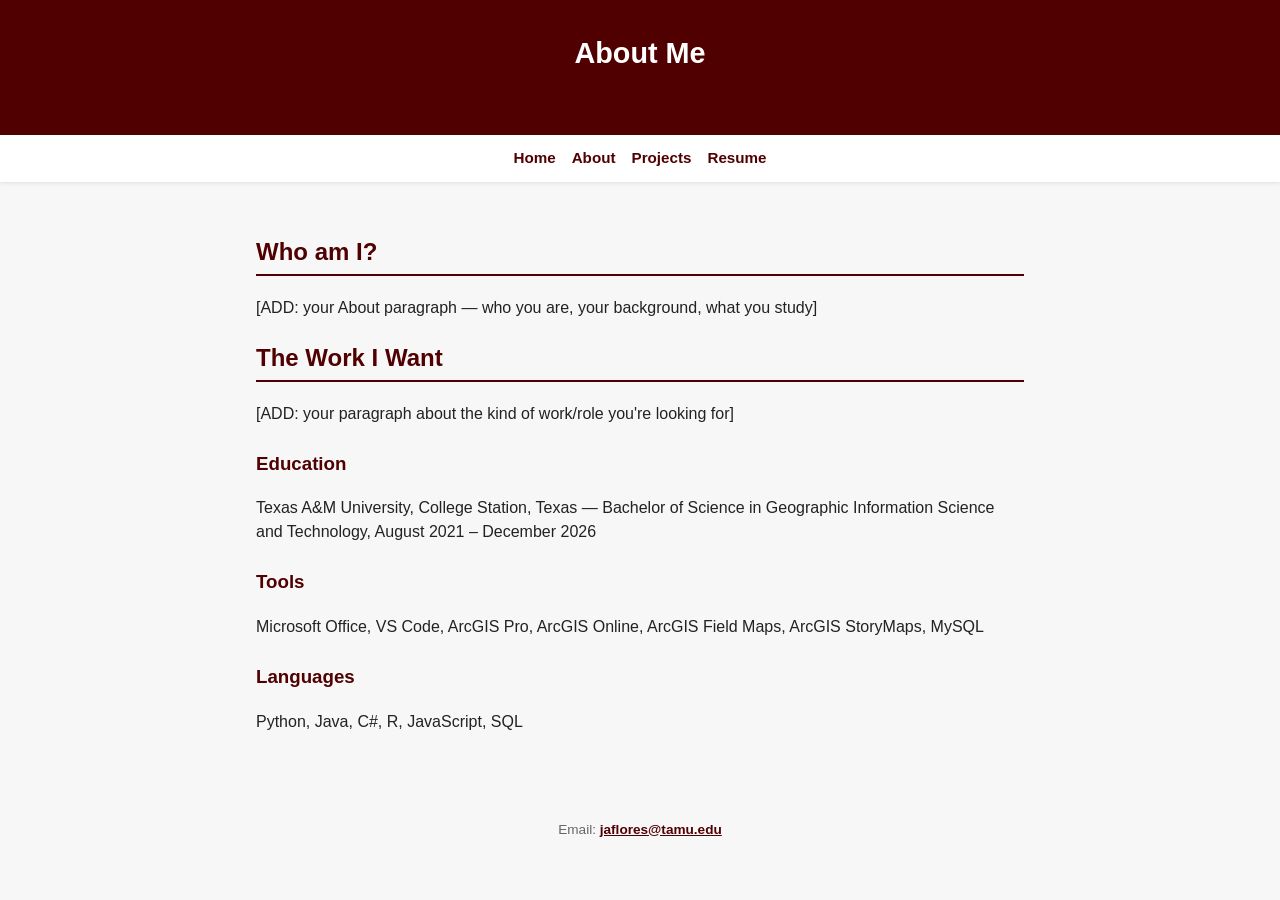
==== about.html @ 52d2719a "Update about.html" ====
<!DOCTYPE html>
<html lang="en">
<head>
<meta charset="UTF-8">
<meta name="viewport" content="width=device-width, initial-scale=1.0">
<title>About – Jacob Flores</title>
<link rel="stylesheet" href="style.css">
</head>
<body>

<header>
  <h1>About Me</h1>
  <p><br></p>
</header>

<nav>
  <a href="index.html">Home</a>
  <a href="about.html">About</a>
  <a href="projects.html">Projects</a>
  <a href="resume.html">Resume</a>
</nav>

<main>
  <section id="about">
    <h2>Who am I?</h2>
    <p>[ADD: your About paragraph — who you are, your background, what you study]</p>
  </section>

  <section id="work-i-want">
    <h2>The Work I Want</h2>
    <p>[ADD: your paragraph about the kind of work/role you're looking for]</p>
  </section>

  <section id="background">
    <h3>Education</h3>
    <p>Texas A&amp;M University, College Station, Texas — Bachelor of Science in Geographic Information Science and Technology, August 2021 – December 2026 </p>
    <h3>Tools</h3>
    <p>Microsoft Office, VS Code, ArcGIS Pro, ArcGIS Online, ArcGIS Field Maps, ArcGIS StoryMaps, MySQL </p>
    <h3>Languages</h3>
    <p>Python, Java, C#, R, JavaScript, SQL </p>
  </section>
</main>

<footer>
  <p>Email: <a class="contact-link" href="mailto:jaflores@tamu.edu">jaflores@tamu.edu</a></p>
</footer>

</body>
</html>
---- style.css ----
/* style.css — shared by all pages */
:root {
  --accent: #500000;
  --bg: #f7f7f7;
  --text: #222;
  --card-bg: #fff;
  --border: #ddd;
}

* { box-sizing: border-box; }

body {
  margin: 0;
  font-family: Arial, Helvetica, sans-serif;
  background: var(--bg);
  color: var(--text);
  line-height: 1.5;
}

header {
  background: var(--accent);
  color: #fff;
  padding: 2rem 1rem;
  text-align: center;
}

header h1 { margin: 0 0 .25rem; font-size: 1.8rem; }
header p { margin: 0; font-size: 1rem; opacity: .9; }

nav {
  display: flex;
  flex-wrap: wrap;
  justify-content: center;
  gap: 1rem;
  background: #fff;
  padding: .75rem;
  position: sticky;
  top: 0;
  box-shadow: 0 1px 4px rgba(0,0,0,.1);
  z-index: 10;
}

nav a {
  color: var(--accent);
  text-decoration: none;
  font-weight: bold;
  font-size: .95rem;
}

nav a:hover { text-decoration: underline; }

main {
  max-width: 800px;
  margin: 0 auto;
  padding: 2rem 1rem;
}

h2 {
  color: var(--accent);
  border-bottom: 2px solid var(--accent);
  padding-bottom: .25rem;
}

h3 { color: var(--accent); margin-top: 1.5rem; }

.cards {
  display: grid;
  gap: 1rem;
  grid-template-columns: 1fr;
}

@media (min-width: 700px) {
  .cards { grid-template-columns: 1fr 1fr; }
}

.card {
  background: var(--card-bg);
  border: 1px solid var(--border);
  border-radius: 8px;
  padding: 1rem;
  text-decoration: none;
  color: var(--text);
  display: block;
  transition: box-shadow .2s;
}

.card:hover { box-shadow: 0 2px 8px rgba(0,0,0,.15); }

.card h3 { margin-top: 0; }

#map {
  height: 300px;
  border-radius: 8px;
  margin-top: 1rem;
}

.contact-link {
  color: var(--accent);
  font-weight: bold;
}

.btn {
  display: inline-block;
  background: var(--accent);
  color: #fff;
  padding: .6rem 1.2rem;
  border-radius: 6px;
  text-decoration: none;
  font-weight: bold;
}

footer {
  text-align: center;
  padding: 1.5rem;
  font-size: .85rem;
  color: #666;
}

table {
  width: 100%;
  border-collapse: collapse;
  margin-top: .5rem;
}

table th, table td {
  text-align: left;
  padding: .4rem;
  border-bottom: 1px solid var(--border);
}
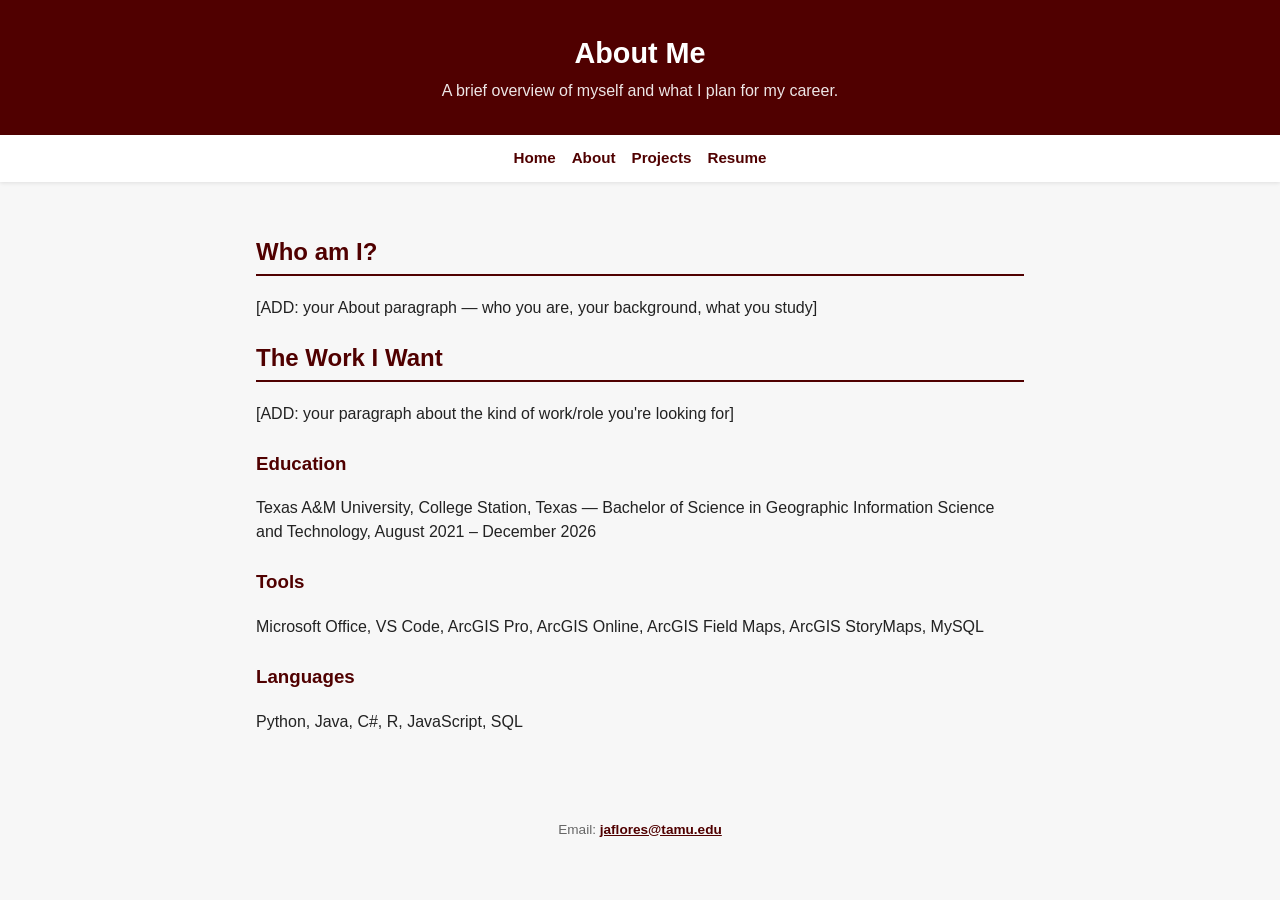
==== commit 5e820e33: "Update about.html" ====
--- a/about.html
+++ b/about.html
@@ -10,7 +10,7 @@
 
 <header>
   <h1>About Me</h1>
-  <p><br></p>
+  <p>A brief overview of myself and what I plan for my career.</p>
 </header>
 
 <nav>
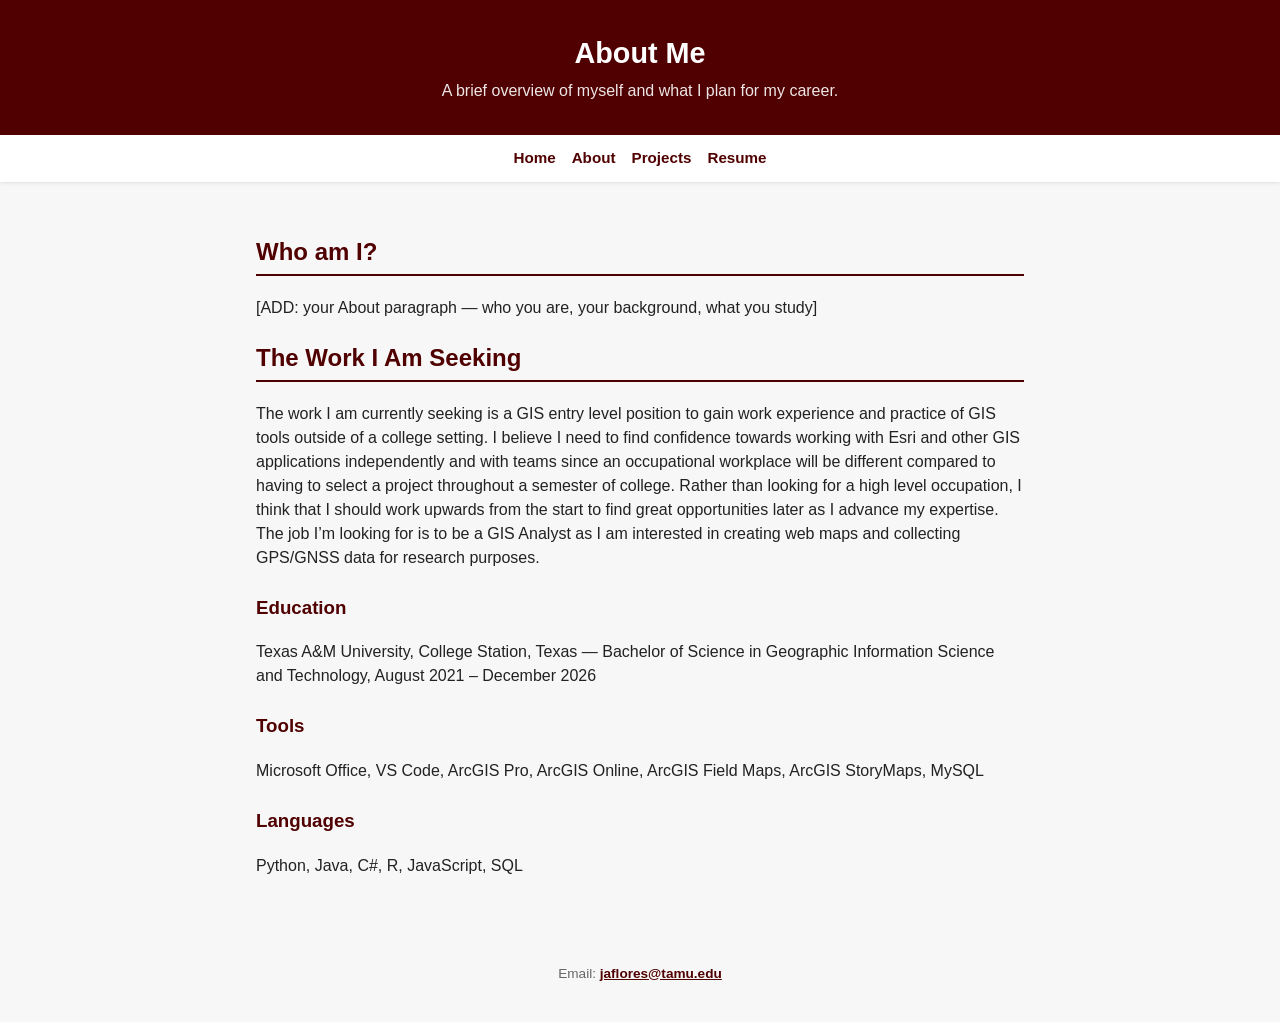
==== commit aec5219a: "Update about.html" ====
--- a/about.html
+++ b/about.html
@@ -27,8 +27,8 @@
   </section>
 
   <section id="work-i-want">
-    <h2>The Work I Want</h2>
-    <p>[ADD: your paragraph about the kind of work/role you're looking for]</p>
+    <h2>The Work I Am Seeking</h2>
+    <p>The work I am currently seeking is a GIS entry level position to gain work experience and practice of GIS tools outside of a college setting. I believe I need to find confidence towards working with Esri and other GIS applications independently and with teams since an occupational workplace will be different compared to having to select a project throughout a semester of college. Rather than looking for a high level occupation, I think that I should work upwards from the start to find great opportunities later as I advance my expertise. The job I’m looking for is to be a GIS Analyst as I am interested in creating web maps and collecting GPS/GNSS data for research purposes.</p>
   </section>
 
   <section id="background">
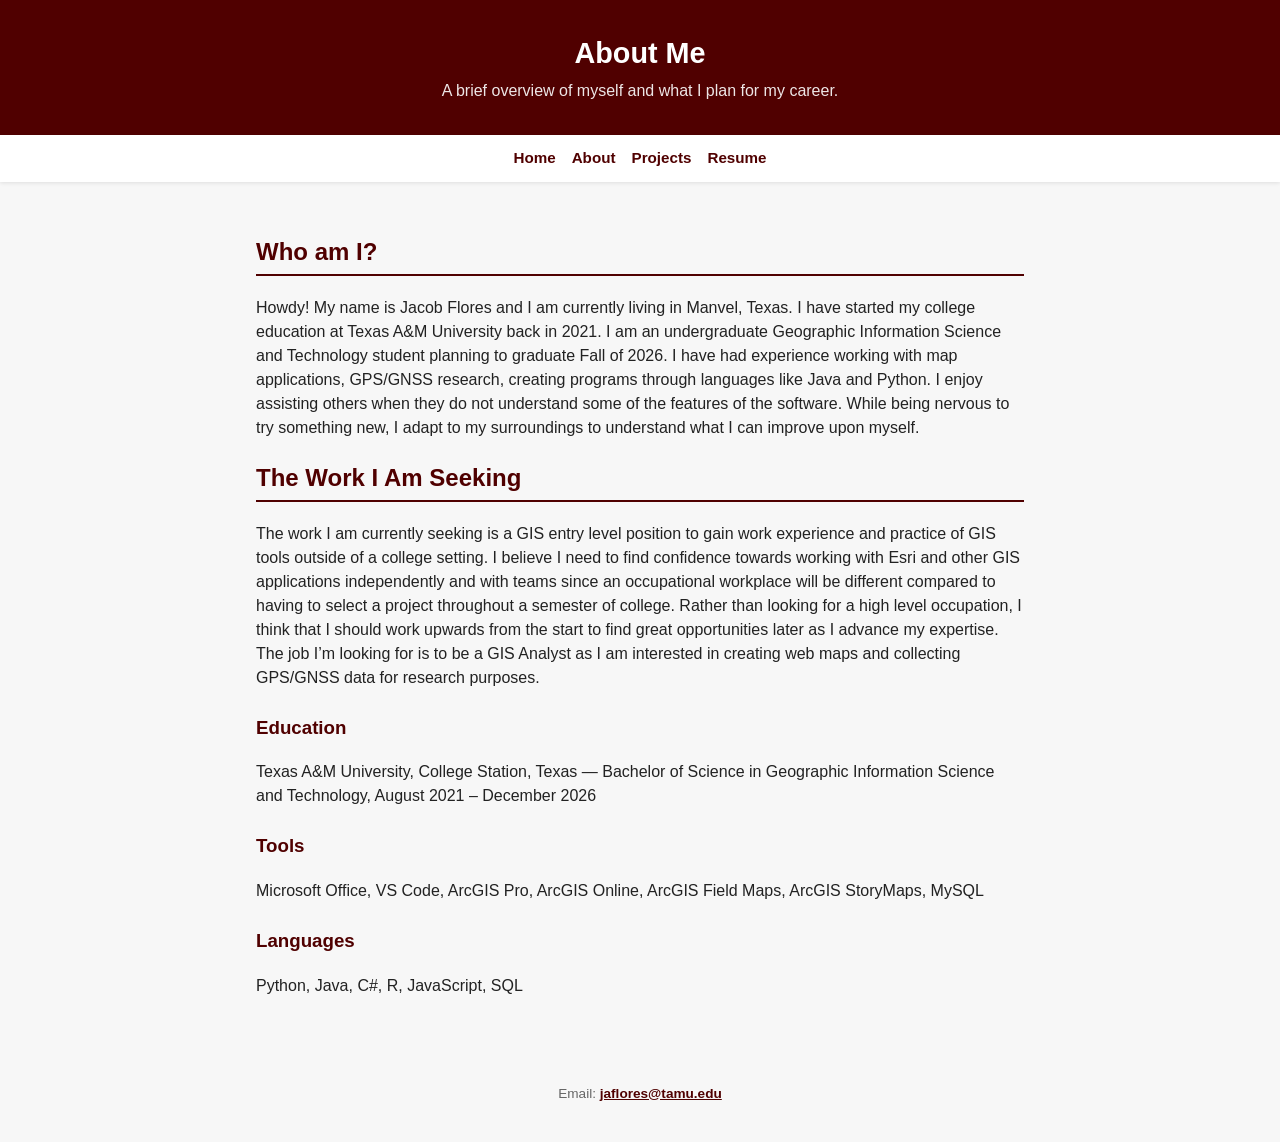
==== commit 4e31b3b7: "Update about.html" ====
--- a/about.html
+++ b/about.html
@@ -23,7 +23,7 @@
 <main>
   <section id="about">
     <h2>Who am I?</h2>
-    <p>[ADD: your About paragraph — who you are, your background, what you study]</p>
+    <p>Howdy! My name is Jacob Flores and I am currently living in Manvel, Texas. I have started my college education at Texas A&M University back in 2021. I am an undergraduate Geographic Information Science and Technology student planning to graduate Fall of 2026. I have had experience working with map applications, GPS/GNSS research, creating programs through languages like Java and Python. I enjoy assisting others when they do not understand some of the features of the software. While being nervous to try something new, I adapt to my surroundings to understand what I can improve upon myself.</p>
   </section>
 
   <section id="work-i-want">
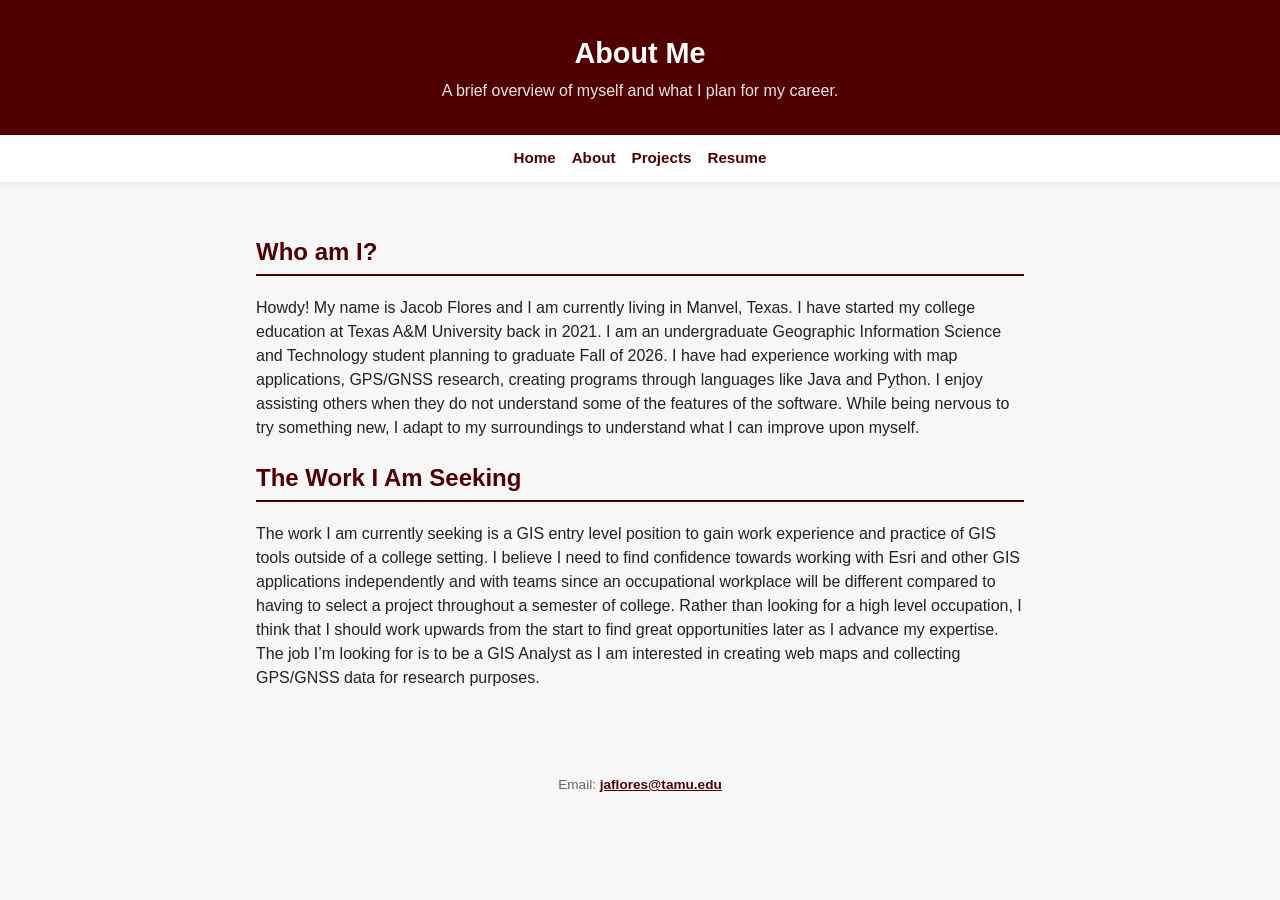
==== commit 0896cad3: "Update about.html" ====
--- a/about.html
+++ b/about.html
@@ -31,14 +31,6 @@
     <p>The work I am currently seeking is a GIS entry level position to gain work experience and practice of GIS tools outside of a college setting. I believe I need to find confidence towards working with Esri and other GIS applications independently and with teams since an occupational workplace will be different compared to having to select a project throughout a semester of college. Rather than looking for a high level occupation, I think that I should work upwards from the start to find great opportunities later as I advance my expertise. The job I’m looking for is to be a GIS Analyst as I am interested in creating web maps and collecting GPS/GNSS data for research purposes.</p>
   </section>
 
-  <section id="background">
-    <h3>Education</h3>
-    <p>Texas A&amp;M University, College Station, Texas — Bachelor of Science in Geographic Information Science and Technology, August 2021 – December 2026 </p>
-    <h3>Tools</h3>
-    <p>Microsoft Office, VS Code, ArcGIS Pro, ArcGIS Online, ArcGIS Field Maps, ArcGIS StoryMaps, MySQL </p>
-    <h3>Languages</h3>
-    <p>Python, Java, C#, R, JavaScript, SQL </p>
-  </section>
 </main>
 
 <footer>
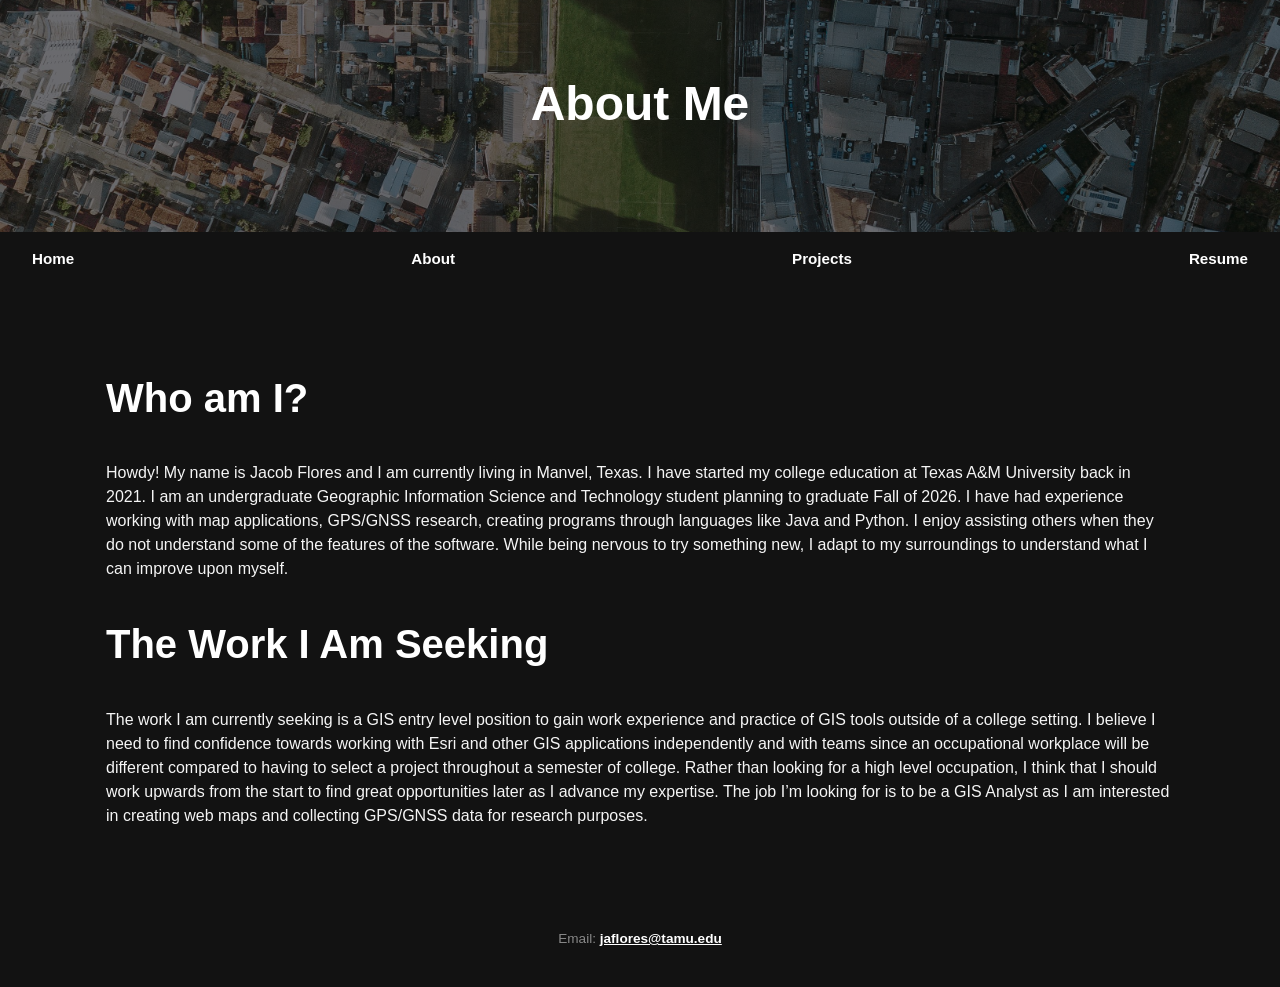
==== commit 64011bb4: "Update about.html" ====
--- a/about.html
+++ b/about.html
@@ -10,7 +10,7 @@
 
 <header>
   <h1>About Me</h1>
-  <p>A brief overview of myself and what I plan for my career.</p>
+  <p><br></p>
 </header>
 
 <nav>
--- a/style.css
+++ b/style.css
@@ -1,10 +1,10 @@
-/* style.css — shared by all pages */
+/* style.css — dark portfolio theme */
 :root {
-  --accent: #500000;
-  --bg: #f7f7f7;
-  --text: #222;
-  --card-bg: #fff;
-  --border: #ddd;
+  --accent: #ffffff;      
+  --bg: #121212;          /* near-black page background */
+  --text: #f5f5f5;        /* light text for dark bg */
+  --card-bg: #1c1c1c;     /* dark cards */
+  --border: #2a2a2a;
 }
 
 * { box-sizing: border-box; }
@@ -18,80 +18,98 @@
 }
 
 header {
-  background: var(--accent);
+  background: linear-gradient(rgba(0,0,0,.55), rgba(0,0,0,.55)), url('hero.jpg') center/cover no-repeat;
   color: #fff;
-  padding: 2rem 1rem;
+  padding: 4rem 1rem;
   text-align: center;
 }
+header h1 {
+  font-size: 3rem;
+  font-weight: 800;
+  margin: .25rem 0;
+}
+header p {
+  margin: 0;
+  font-size: 1rem;
+  letter-spacing: .1rem;
+  color: var(--accent);
+  text-transform: uppercase;
+}
 
-header h1 { margin: 0 0 .25rem; font-size: 1.8rem; }
-header p { margin: 0; font-size: 1rem; opacity: .9; }
-
+/* Nav bar — dark, transparent over hero */
 nav {
   display: flex;
   flex-wrap: wrap;
-  justify-content: center;
-  gap: 1rem;
-  background: #fff;
-  padding: .75rem;
+  justify-content: space-between;
+  align-items: center;
+  background: transparent;
+  padding: 1rem 2rem;
   position: sticky;
   top: 0;
-  box-shadow: 0 1px 4px rgba(0,0,0,.1);
   z-index: 10;
 }
-
 nav a {
-  color: var(--accent);
+  color: #fff;
   text-decoration: none;
   font-weight: bold;
   font-size: .95rem;
 }
-
-nav a:hover { text-decoration: underline; }
+nav a:hover { color: var(--accent); }
 
 main {
-  max-width: 800px;
+  max-width: 1100px;
   margin: 0 auto;
-  padding: 2rem 1rem;
+  padding: 3rem 1rem;
 }
 
 h2 {
-  color: var(--accent);
-  border-bottom: 2px solid var(--accent);
-  padding-bottom: .25rem;
+  color: #fff;
+  border-bottom: none;
+  font-size: 2.5rem;
+  font-weight: 800;
 }
-
 h3 { color: var(--accent); margin-top: 1.5rem; }
 
+/* Services / Video cards grid */
 .cards {
   display: grid;
   gap: 1rem;
   grid-template-columns: 1fr;
 }
-
 @media (min-width: 700px) {
-  .cards { grid-template-columns: 1fr 1fr; }
+  .cards { grid-template-columns: 1fr 1fr 1fr; }
 }
-
 .card {
   background: var(--card-bg);
   border: 1px solid var(--border);
   border-radius: 8px;
-  padding: 1rem;
+  padding: 1.5rem;
   text-decoration: none;
   color: var(--text);
   display: block;
-  transition: box-shadow .2s;
+  transition: box-shadow .2s, transform .2s;
 }
+.card:hover {
+  box-shadow: 0 2px 12px rgba(0,0,0,.4);
+  transform: translateY(-3px);
+}
+.card h3 { margin-top: 0; color: var(--accent); }
 
-.card:hover { box-shadow: 0 2px 8px rgba(0,0,0,.15); }
-
-.card h3 { margin-top: 0; }
-
-#map {
-  height: 300px;
+/* Stats row (459K subscribers, 300+ projects, etc.) */
+.stats {
+  display: flex;
+  flex-wrap: wrap;
+  justify-content: space-around;
+  background: var(--card-bg);
   border-radius: 8px;
-  margin-top: 1rem;
+  padding: 1.5rem;
+  margin-top: 2rem;
+  text-align: center;
+}
+.stats .stat-number {
+  font-size: 2rem;
+  font-weight: 800;
+  color: var(--accent);
 }
 
 .contact-link {
@@ -103,8 +121,8 @@
   display: inline-block;
   background: var(--accent);
   color: #fff;
-  padding: .6rem 1.2rem;
-  border-radius: 6px;
+  padding: .6rem 1.4rem;
+  border-radius: 30px; /* rounded pill button like "LET'S TALK" */
   text-decoration: none;
   font-weight: bold;
 }
@@ -113,7 +131,7 @@
   text-align: center;
   padding: 1.5rem;
   font-size: .85rem;
-  color: #666;
+  color: #888;
 }
 
 table {
@@ -121,7 +139,6 @@
   border-collapse: collapse;
   margin-top: .5rem;
 }
-
 table th, table td {
   text-align: left;
   padding: .4rem;
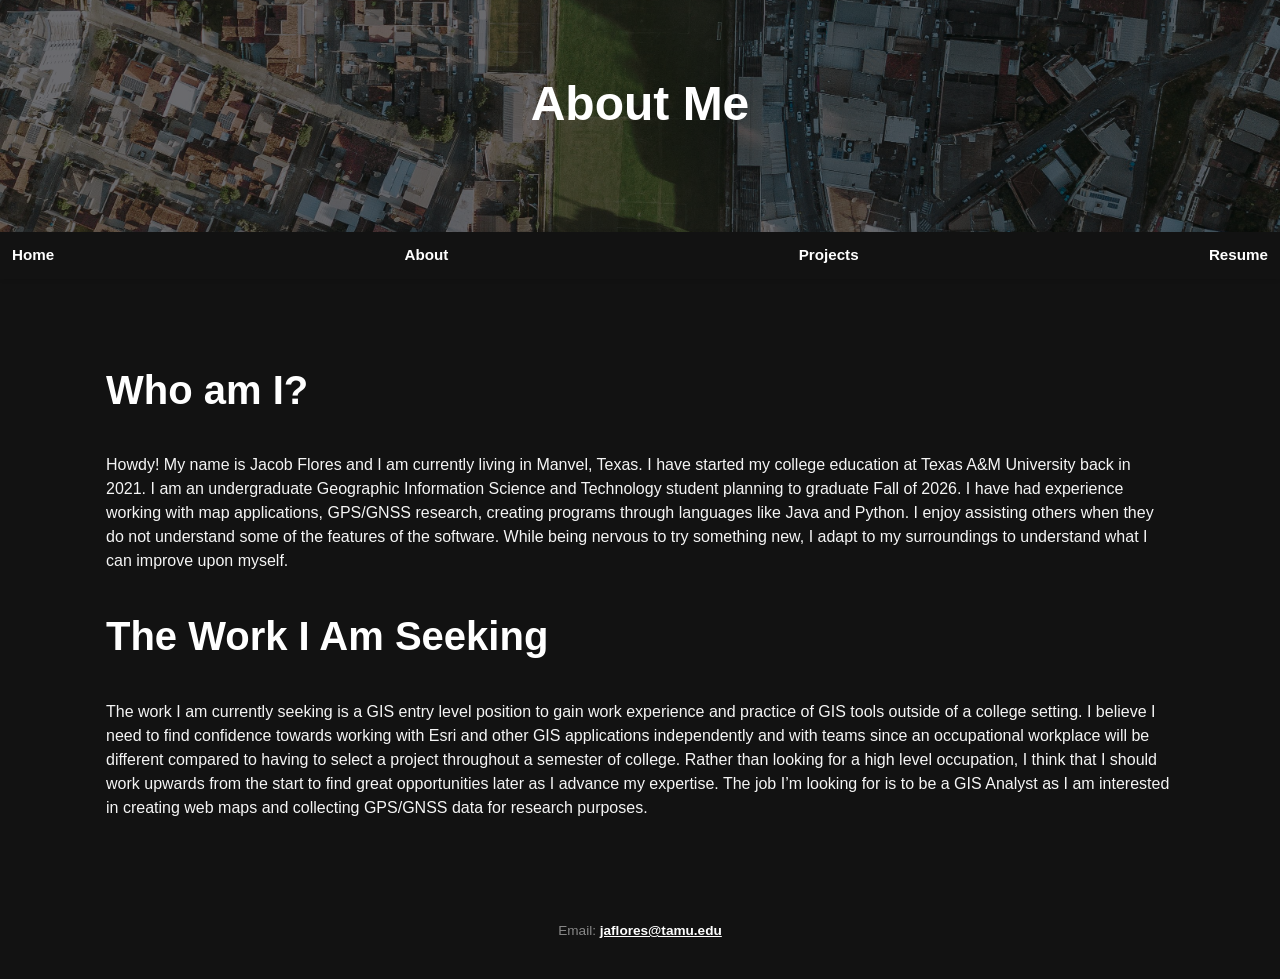
==== commit 9f25f609: "Update about.html" ====
--- a/about.html
+++ b/about.html
@@ -37,5 +37,6 @@
   <p>Email: <a class="contact-link" href="mailto:jaflores@tamu.edu">jaflores@tamu.edu</a></p>
 </footer>
 
+  <script src="js/script.js"></script>
 </body>
 </html>
--- a/style.css
+++ b/style.css
@@ -41,12 +41,18 @@
   display: flex;
   flex-wrap: wrap;
   justify-content: space-between;
+  gap: 1rem;
   align-items: center;
   background: transparent;
-  padding: 1rem 2rem;
+  padding: .75rem;
   position: sticky;
   top: 0;
+  box-shadow: 0 1px 4px rgba(0,0,0,.1);
   z-index: 10;
+  transition: transform .3s ease-in-out; /* new: smooth slide */
+}
+nav.nav-hidden {
+  transform: translateY(-100%); /* new: slides nav off-screen upward */
 }
 nav a {
   color: #fff;
@@ -120,7 +126,7 @@
 .btn {
   display: inline-block;
   background: var(--accent);
-  color: #fff;
+  color: #500000;
   padding: .6rem 1.4rem;
   border-radius: 30px; /* rounded pill button like "LET'S TALK" */
   text-decoration: none;
